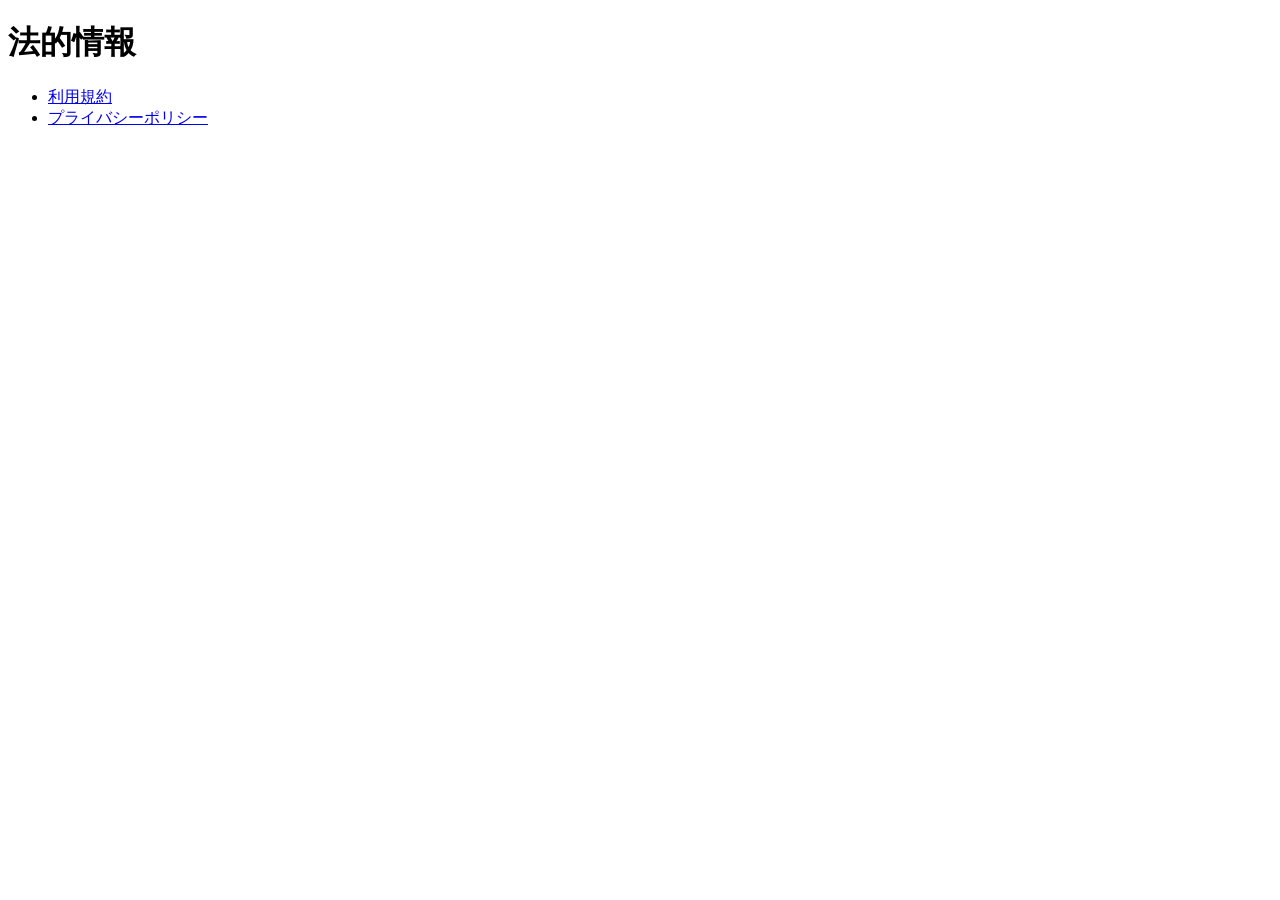
==== index.html @ 3d25fdf0 "Add initial index.html with legal information links" ====
<!doctype html>
<html lang="ja">
<head>
  <meta charset="utf-8" />
  <meta name="viewport" content="width=device-width,initial-scale=1" />
  <title>法的情報</title>
</head>
<body>
  <h1>法的情報</h1>
  <ul>
    <li><a href="./terms.html">利用規約</a></li>
    <li><a href="./privacy.html">プライバシーポリシー</a></li>
  </ul>
</body>
</html>
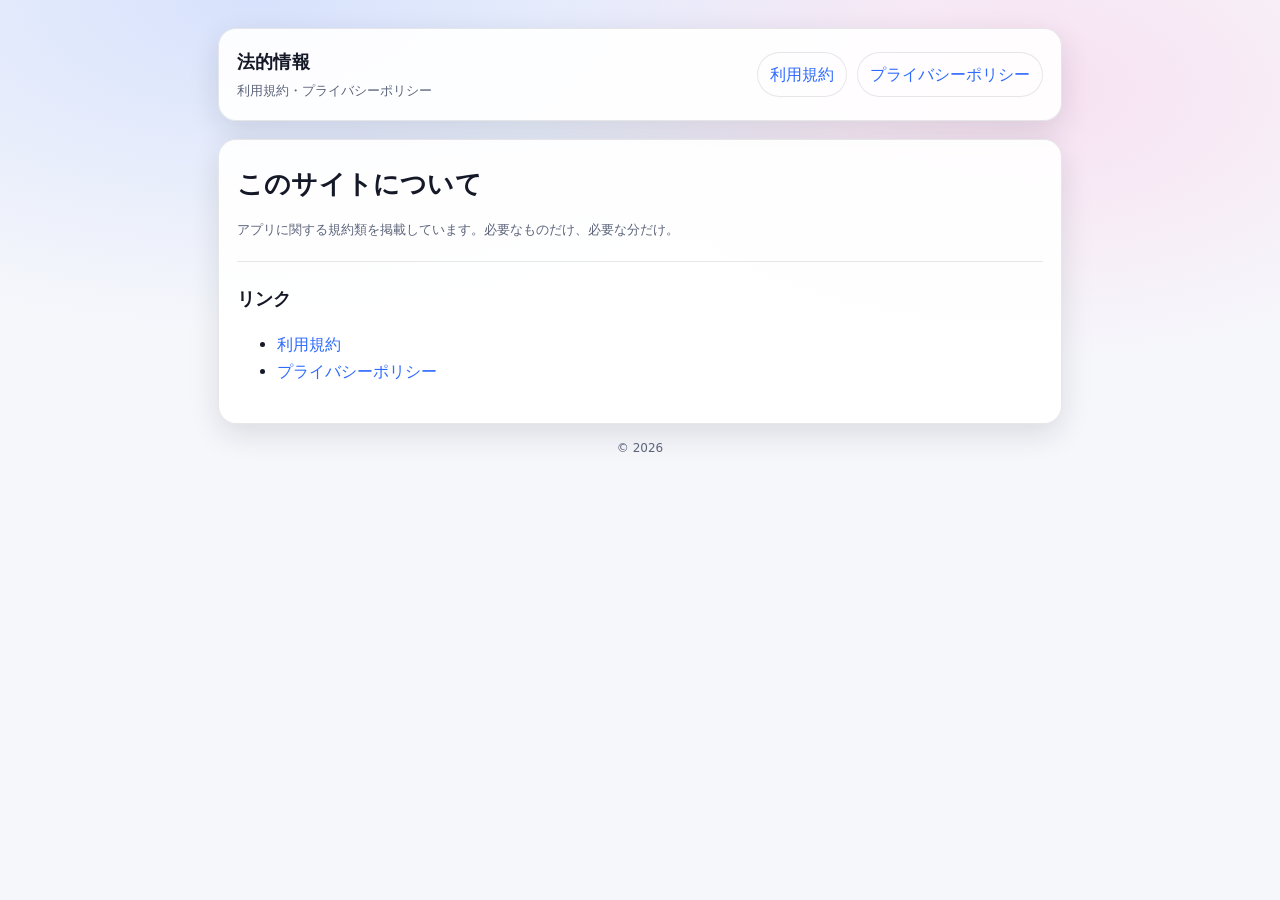
==== commit b547caf5: "ホーム" ====
--- a/index.html
+++ b/index.html
@@ -4,12 +4,36 @@
   <meta charset="utf-8" />
   <meta name="viewport" content="width=device-width,initial-scale=1" />
   <title>法的情報</title>
+  <link rel="stylesheet" href="./style.css">
 </head>
 <body>
-  <h1>法的情報</h1>
-  <ul>
-    <li><a href="./terms.html">利用規約</a></li>
-    <li><a href="./privacy.html">プライバシーポリシー</a></li>
-  </ul>
+  <div class="container">
+    <div class="header">
+      <div class="brand">
+        <div class="title">法的情報</div>
+        <div class="subtitle">利用規約・プライバシーポリシー</div>
+      </div>
+      <div class="nav">
+        <a href="./terms.html">利用規約</a>
+        <a href="./privacy.html">プライバシーポリシー</a>
+      </div>
+    </div>
+
+    <div class="main">
+      <h1>このサイトについて</h1>
+      <p class="muted">アプリに関する規約類を掲載しています。必要なものだけ、必要な分だけ。</p>
+
+      <hr>
+
+      <h2>リンク</h2>
+      <ul>
+        <li><a href="./terms.html">利用規約</a></li>
+        <li><a href="./privacy.html">プライバシーポリシー</a></li>
+      </ul>
+    </div>
+
+    <div class="footer">© 2026</div>
+  </div>
 </body>
 </html>
+
--- a/style.css
+++ b/style.css
@@ -0,0 +1,123 @@
+:root{
+  --bg:#0b1020;
+  --card:#111a33;
+  --text:#e9ecf5;
+  --muted:#aeb7d6;
+  --line:rgba(255,255,255,.10);
+  --accent:#7aa2ff;
+  --shadow:0 10px 30px rgba(0,0,0,.35);
+  --radius:18px;
+}
+
+/* ユーザーがライトモード希望なら自動で切り替え */
+@media (prefers-color-scheme: light){
+  :root{
+    --bg:#f6f7fb;
+    --card:#ffffff;
+    --text:#141827;
+    --muted:#5c647a;
+    --line:rgba(20,24,39,.10);
+    --accent:#2f6bff;
+    --shadow:0 10px 30px rgba(20,24,39,.12);
+  }
+}
+
+*{ box-sizing:border-box; }
+html,body{ height:100%; }
+
+body{
+  margin:0;
+  font-family: system-ui, -apple-system, "Segoe UI", Roboto, "Noto Sans JP", sans-serif;
+  line-height:1.7;
+  background: radial-gradient(1200px 600px at 20% 0%, rgba(122,162,255,.25), transparent 55%),
+              radial-gradient(900px 500px at 80% 10%, rgba(255,122,198,.18), transparent 55%),
+              var(--bg);
+  color:var(--text);
+}
+
+a{ color:var(--accent); text-decoration:none; }
+a:hover{ text-decoration:underline; }
+
+.container{
+  max-width: 880px;
+  margin: 0 auto;
+  padding: 28px 18px 56px;
+}
+
+.header{
+  display:flex;
+  align-items:center;
+  justify-content:space-between;
+  gap:14px;
+  padding: 18px 18px;
+  border:1px solid var(--line);
+  background: color-mix(in srgb, var(--card) 92%, transparent);
+  border-radius: var(--radius);
+  box-shadow: var(--shadow);
+}
+
+.brand{
+  display:flex;
+  flex-direction:column;
+  gap:2px;
+}
+.brand .title{
+  font-size: 18px;
+  font-weight: 700;
+  letter-spacing:.2px;
+}
+.brand .subtitle{
+  font-size: 13px;
+  color: var(--muted);
+}
+
+.nav{
+  display:flex;
+  gap:10px;
+  flex-wrap:wrap;
+}
+.nav a{
+  padding: 8px 12px;
+  border-radius: 999px;
+  border:1px solid var(--line);
+  background: rgba(255,255,255,.04);
+}
+
+.main{
+  margin-top: 18px;
+  padding: 22px 18px;
+  border:1px solid var(--line);
+  background: color-mix(in srgb, var(--card) 92%, transparent);
+  border-radius: var(--radius);
+  box-shadow: var(--shadow);
+}
+
+h1{
+  margin: 0 0 10px;
+  font-size: 26px;
+  letter-spacing:.2px;
+}
+h2{
+  margin: 22px 0 8px;
+  font-size: 18px;
+}
+p, li{
+  color: var(--text);
+}
+.muted{
+  color: var(--muted);
+  font-size: 13px;
+}
+
+hr{
+  border:0;
+  border-top:1px solid var(--line);
+  margin: 20px 0;
+}
+
+.footer{
+  margin-top: 14px;
+  color: var(--muted);
+  font-size: 12px;
+  text-align:center;
+}
